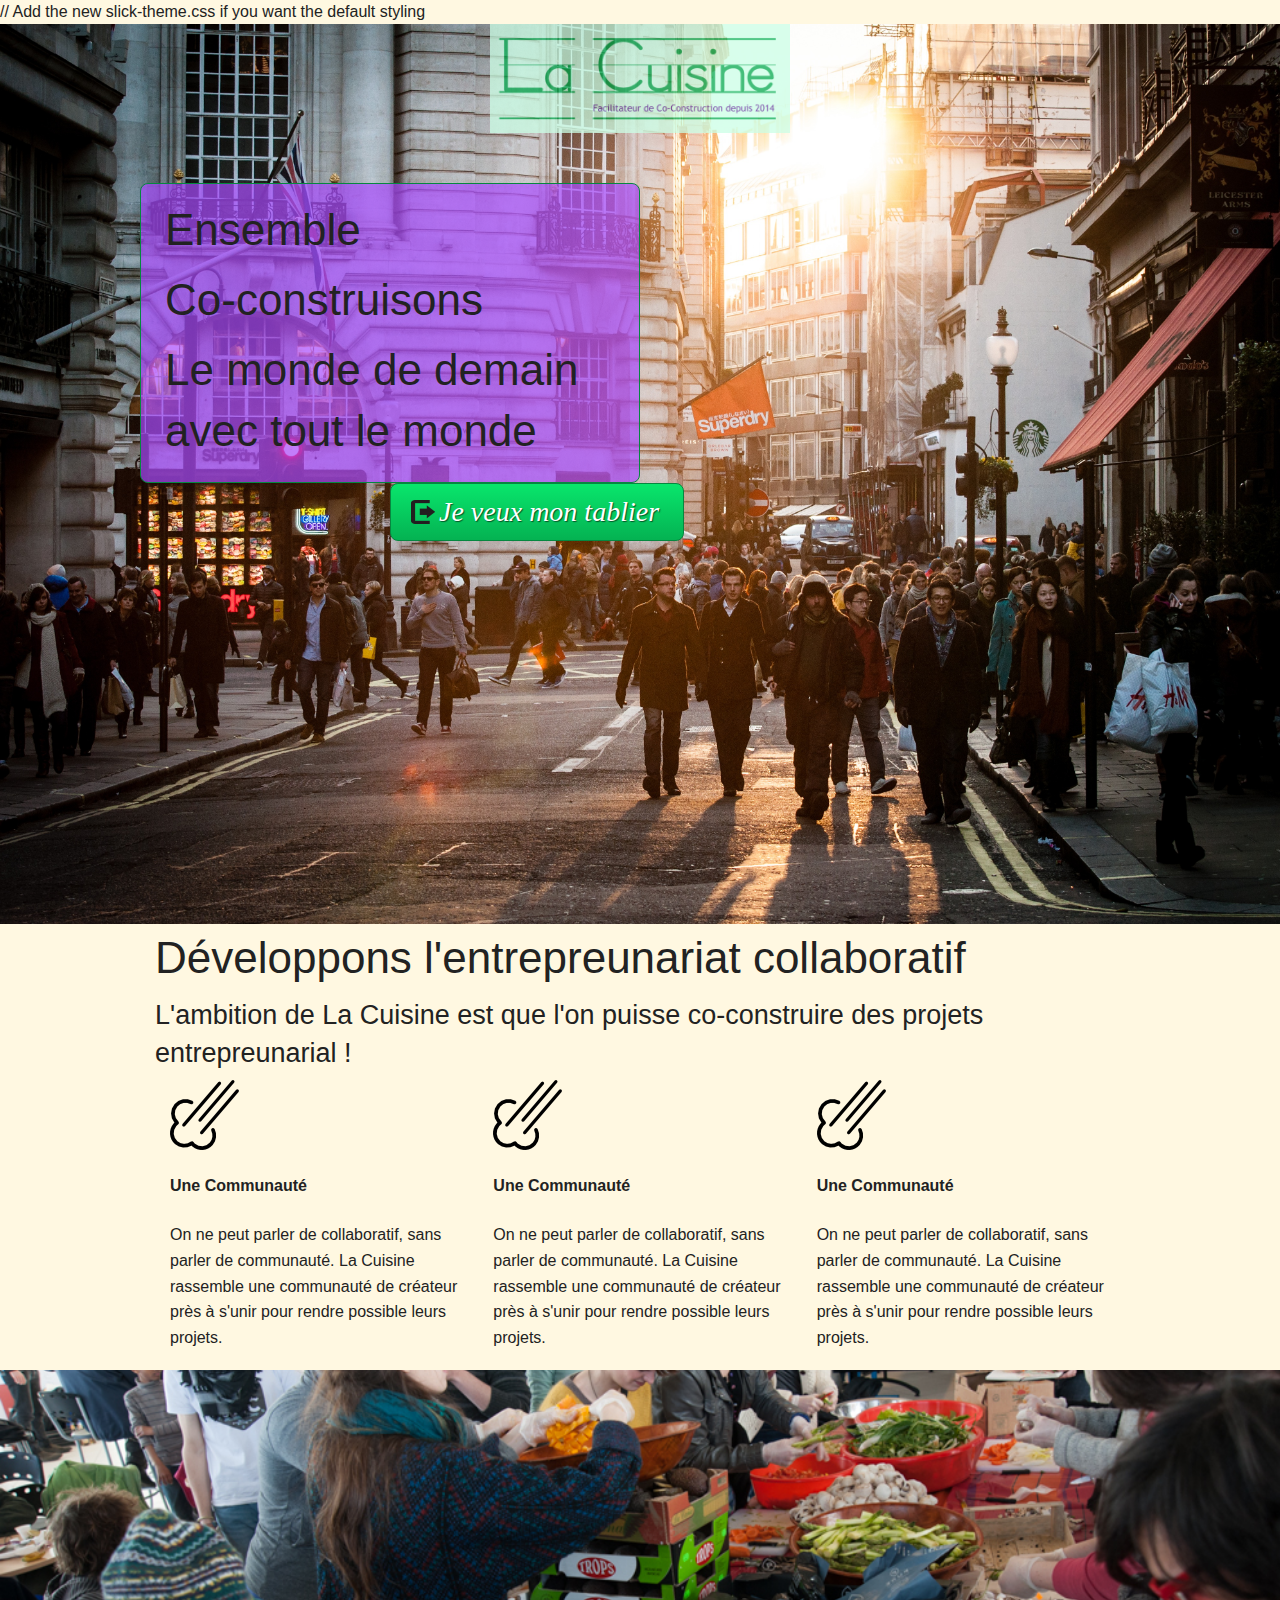
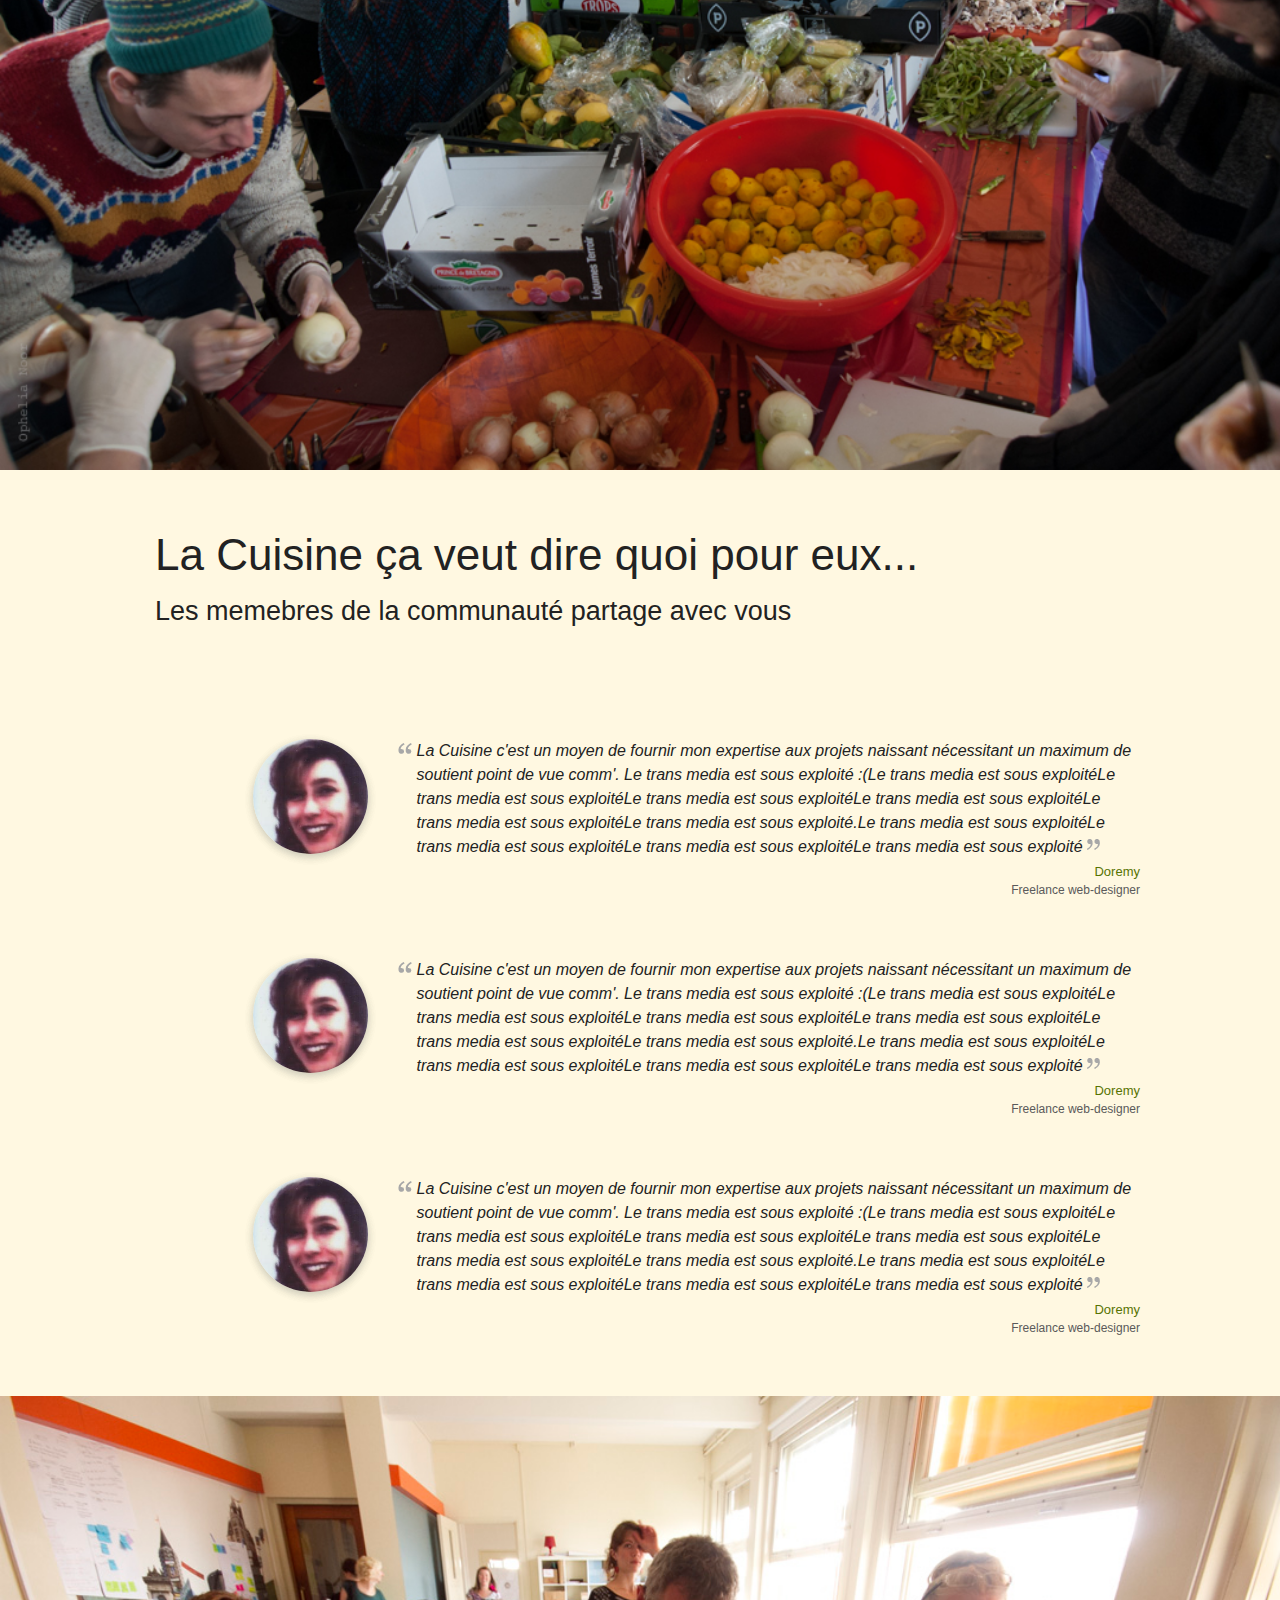
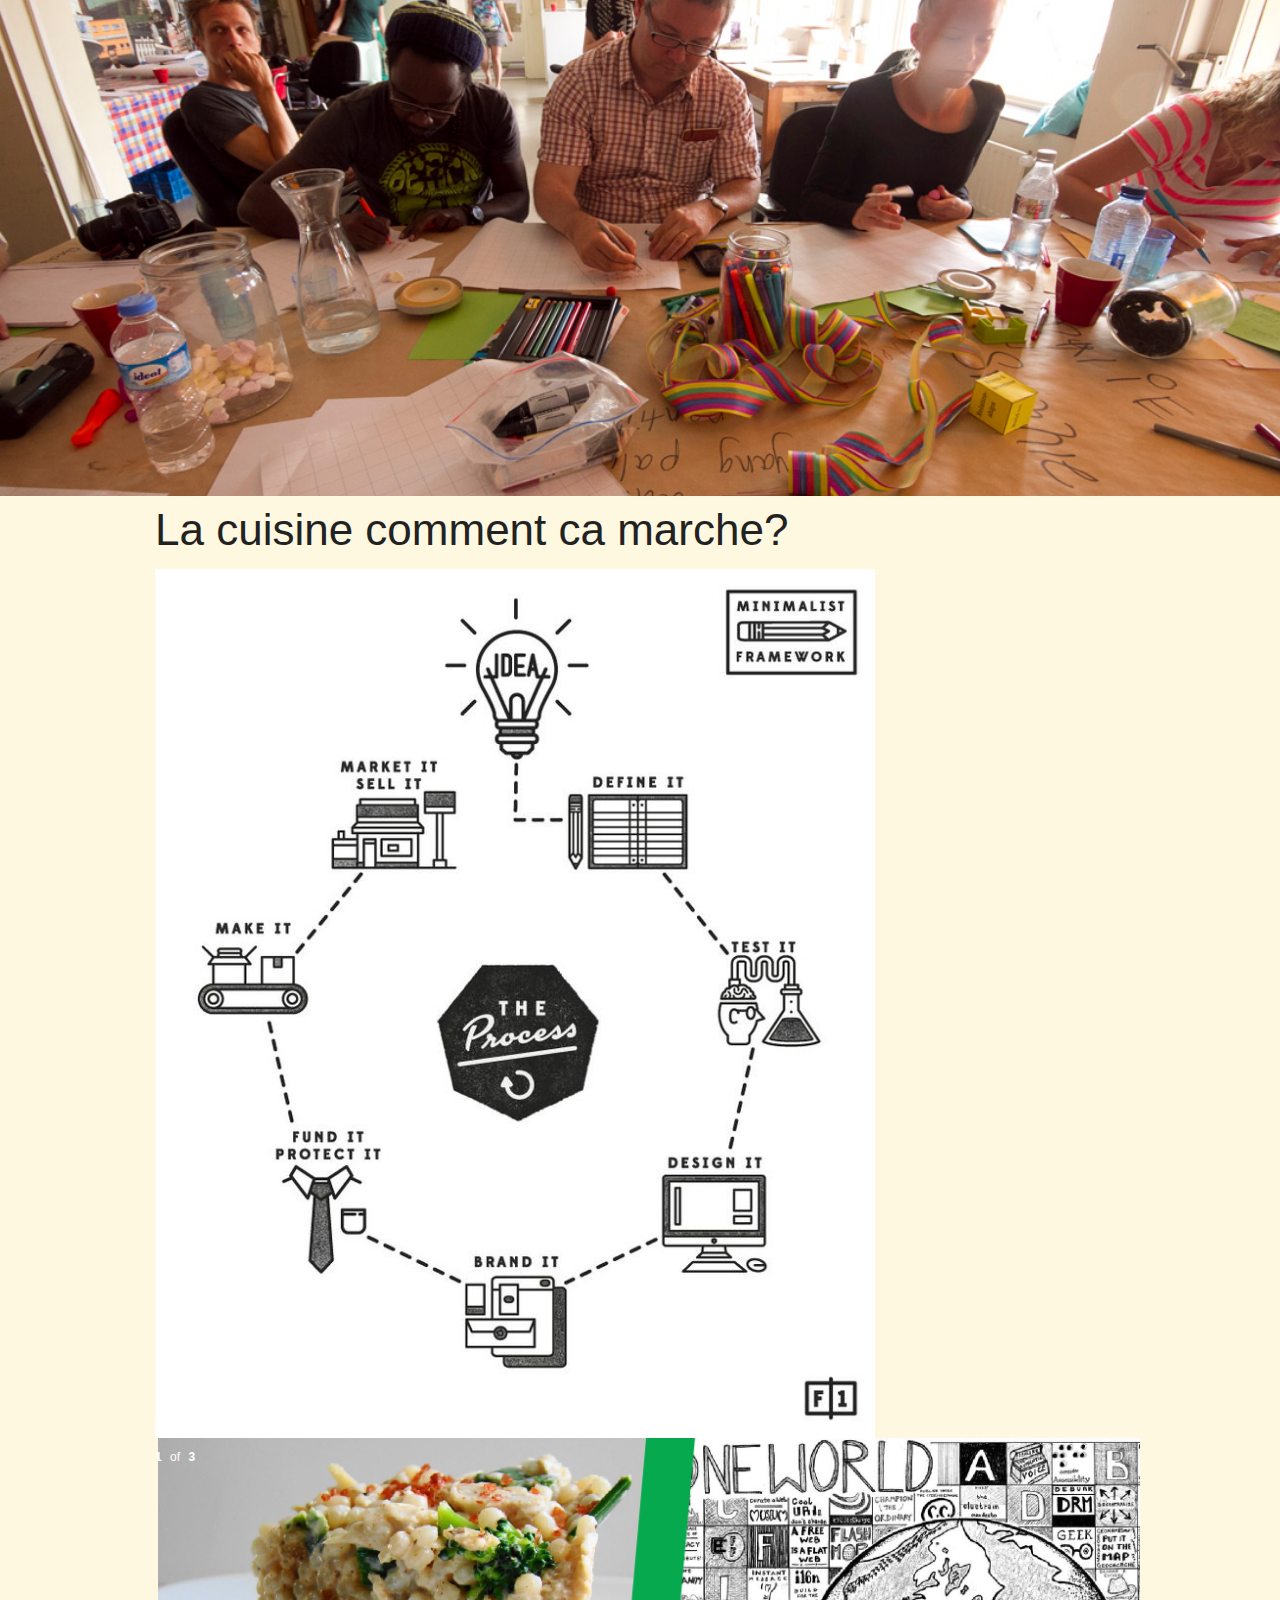
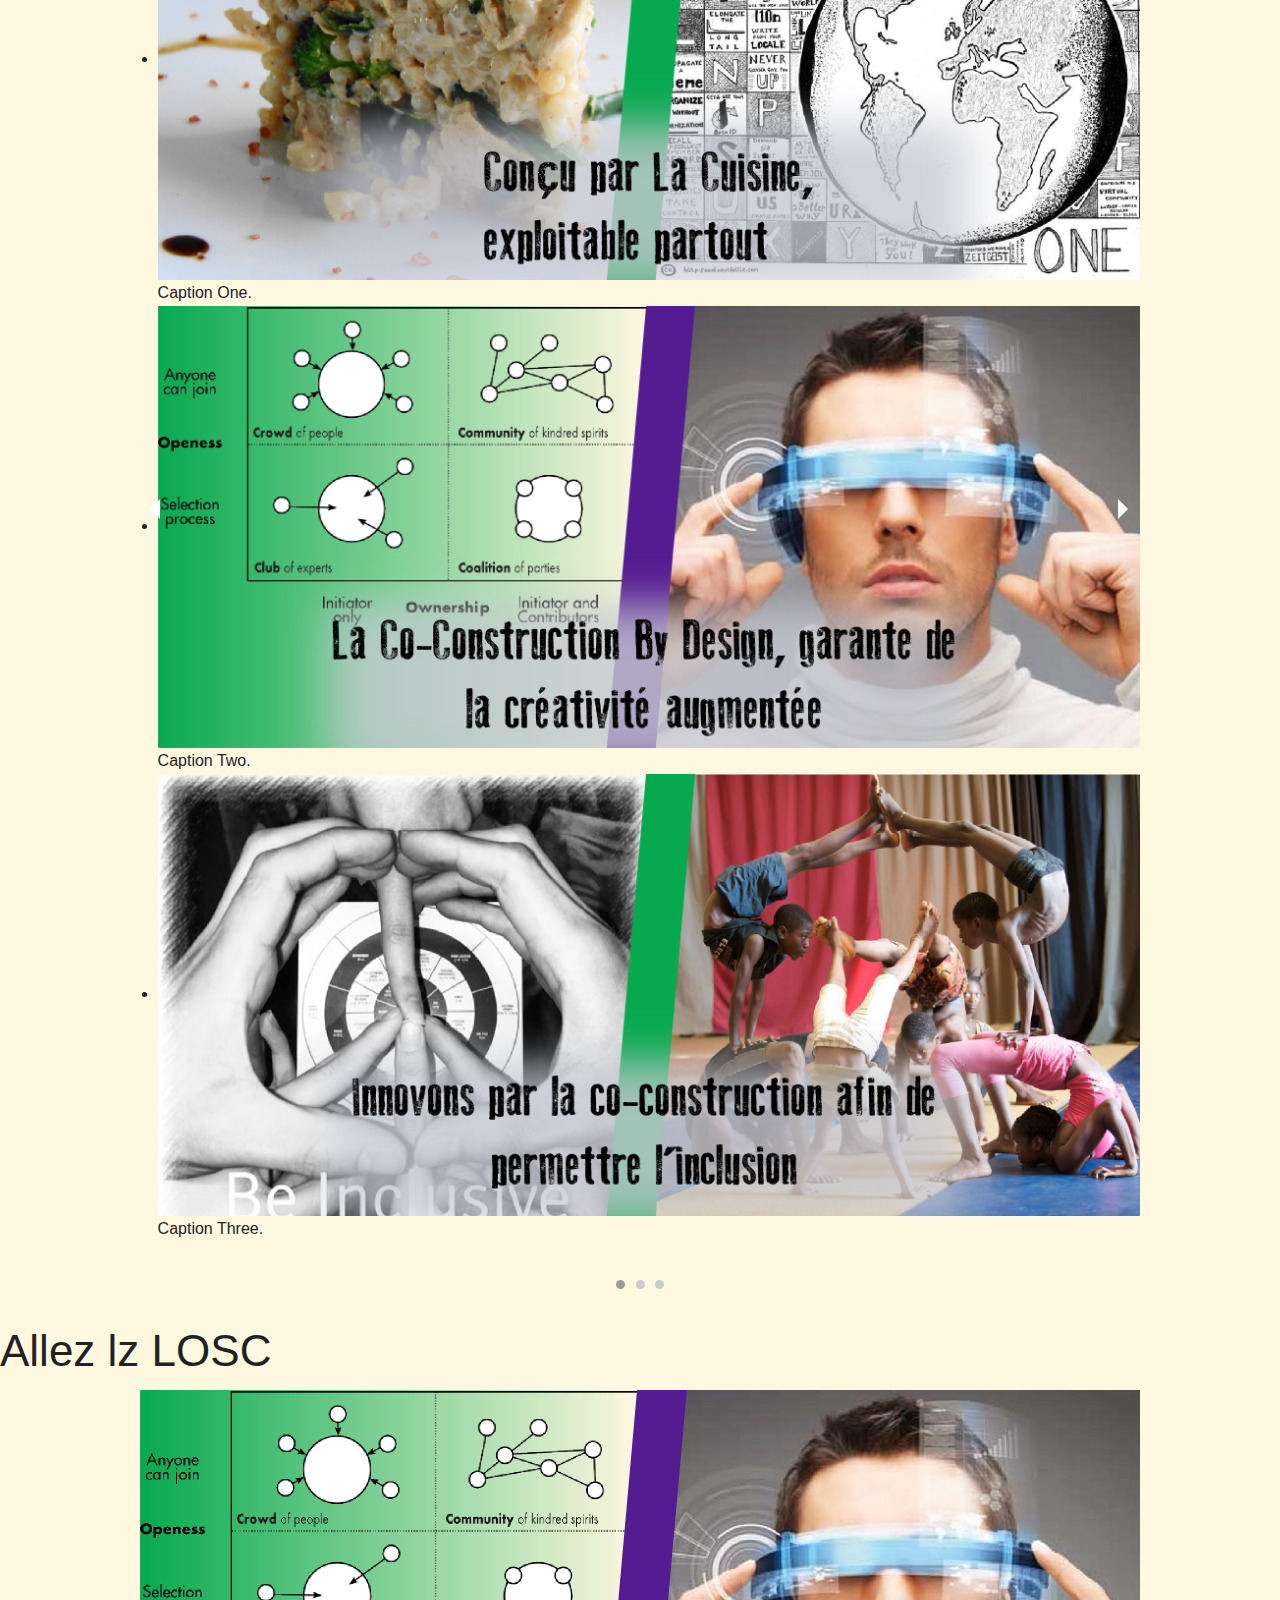
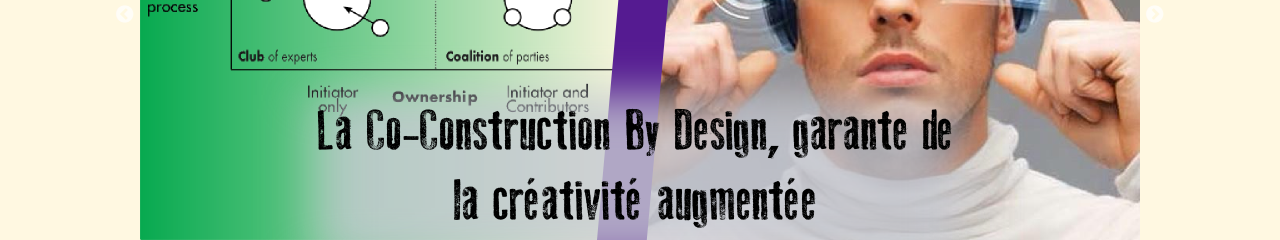
==== landing.html @ b2036feb "first commit" ====
<!Doctype HTML>
<meta charset="utf-8">
<html>
<title>La Cuisine</title>
<head>
</head>

<link rel="stylesheet" href="css/foundation.css">
<link rel="stylesheet" href="css/stylesheet.css">

<link rel="stylesheet" type="text/css" href="slick/slick.css"/>
// Add the new slick-theme.css if you want the default styling
<link rel="stylesheet" type="text/css" href="slick/slick-theme.css"/>
  <script src="js/vendor/modernizr.js"></script>

<body>
	<div class="first-part">
		<div class="row">
			<div class= "small-6 large-4 columns" id="logo-back">
				<div id="logo">
					<img src="images/logo-la-cuisine.png" >
				</div>
			</div>
		</div>
		<div class="row">
			<div class= "small-12 large-6 columns" id="proposition-value-back">
				<h1>Ensemble</h1>
				<h1>Co-construisons</h1>
				<h1>Le monde de demain avec tout le monde</h1>
			</div>
		</div>
		<div class="row">
			<div id="first-button">
				<a class="button" href="#">Je veux mon tablier
				</a>
			</div>
		</div>
	</div>
	<div class="second-part">
		<div class="row">
			<div class= "small-12 large-12 columns" id="ent-colla">
				<h1>Développons l'entrepreunariat collaboratif</h1>
				<h3>L'ambition de La Cuisine est que l'on puisse co-construire des projets entrepreunarial !</h3>
			</div>
			<div class= "small-12 large-12 columns" id="all-features">
				<div class= "small-12 large-4 columns" id="feature">
					<a href="#"> 
						<img class="icons" src="icons/decollage.png">
					</a>
					<br></br>
					<strong>
						Une Communauté
						<br></br>
					</strong>
					<p>
						On  ne peut parler de collaboratif, sans parler de communauté. La Cuisine rassemble une communauté de créateur près à s'unir pour rendre possible leurs projets.
					</p>
				</div>
				<div class= "small-12 large-4 columns" id="feature">
					<a href="#"> 
						<img class="icons" src="icons/decollage.png">
					</a>
					<br></br>
					<strong>
						Une Communauté
						<br></br>
					</strong>
					<p>
						On  ne peut parler de collaboratif, sans parler de communauté. La Cuisine rassemble une communauté de créateur près à s'unir pour rendre possible leurs projets.
					</p>
				</div>
				<div class= "small-12 large-4 columns" id="feature">
					<a href="#"> 
						<img class="icons" src="icons/decollage.png">
					</a>
					<br></br>
					<strong>
						Une Communauté
						<br></br>
					</strong>
					<p>
						On  ne peut parler de collaboratif, sans parler de communauté. La Cuisine rassemble une communauté de créateur près à s'unir pour rendre possible leurs projets.
					</p>
				</div>
			</div>
		</div>
	</div>
	<div class="third-part">

	</div>
	<div class="fourth-part">
		<div class ="row">
			<div class= "small-12 large-12 columns temoignage-title">
				<h1>La Cuisine ça veut dire quoi pour eux...</h1>
				<h3>Les memebres de la communauté partage avec vous</h3>
			</div>
			<div class= "temoignage">
					<div id="block">
						<div class="row">
						
							<div class="small-3 large-3 columns">
								<div class="photo">
									<img src="images/dom.jpg" alt="" class="photo" />
								</div>
							</div>
							<div class="small-9 large-9 columns">

									<p class="content"><span class="laquo">&nbsp;</span>La Cuisine c'est un moyen de fournir mon expertise aux projets naissant nécessitant un maximum de soutient point de vue comm'. Le trans media est sous exploité :(Le trans media est sous exploitéLe trans media est sous exploitéLe trans media est sous exploitéLe trans media est sous exploitéLe trans media est sous exploitéLe trans media est sous exploité.Le trans media est sous exploitéLe trans media est sous exploitéLe trans media est sous exploitéLe trans media est sous exploité  	<span class="raquo">&nbsp;</span></p>
								<div class="sign">
									<a href="#">Doremy</a>
									<p>Freelance web-designer</p>
								</div>
							</div>
						</div>	
					</div>
				</div>
			<div class= "temoignage">
					<div id="block">
						<div class="row">
						
							<div class="small-3 large-3 columns">
								<div class="photo">
									<img src="images/dom.jpg" alt="" class="photo" />
								</div>
							</div>
							<div class="small-9 large-9 columns">

									<p class="content"><span class="laquo">&nbsp;</span>La Cuisine c'est un moyen de fournir mon expertise aux projets naissant nécessitant un maximum de soutient point de vue comm'. Le trans media est sous exploité :(Le trans media est sous exploitéLe trans media est sous exploitéLe trans media est sous exploitéLe trans media est sous exploitéLe trans media est sous exploitéLe trans media est sous exploité.Le trans media est sous exploitéLe trans media est sous exploitéLe trans media est sous exploitéLe trans media est sous exploité  	<span class="raquo">&nbsp;</span></p>
								<div class="sign">
									<a href="#">Doremy</a>
									<p>Freelance web-designer</p>
								</div>
							</div>
						</div>	
					</div>
				</div>

			<div class= "temoignage">
					<div id="block">
						<div class="row">
						
							<div class="small-3 large-3 columns">
								<div class="photo">
									<img src="images/dom.jpg" alt="" class="photo" />
								</div>
							</div>
							<div class="small-9 large-9 columns">

									<p class="content"><span class="laquo">&nbsp;</span>La Cuisine c'est un moyen de fournir mon expertise aux projets naissant nécessitant un maximum de soutient point de vue comm'. Le trans media est sous exploité :(Le trans media est sous exploitéLe trans media est sous exploitéLe trans media est sous exploitéLe trans media est sous exploitéLe trans media est sous exploitéLe trans media est sous exploité.Le trans media est sous exploitéLe trans media est sous exploitéLe trans media est sous exploitéLe trans media est sous exploité  	<span class="raquo">&nbsp;</span></p>
								<div class="sign">
									<a href="#">Doremy</a>
									<p>Freelance web-designer</p>
								</div>
							</div>
						</div>	
					</div>
				</div>
			</div>
		</div>
	</div>
	<div class="fifth-part">

	</div>
	<div class="sixth-part">
		<div class="row">
			<div class= "small-12 large-9 columns">
				<h1>La cuisine comment ca marche?</h1>
				<img src="images/flowchart.jpg">
			</div>
		</div>
	</div>
	<div class="seventh-part">
		<div class="row">
			<div class="orbit-container">
				<ul data-orbit>
					<li class="active">
			    		<img src="images/concu.png" alt="slide 1">
						<div class="orbit-caption">
						Caption One.
						</div>
			  		</li>
					<li class="active">
			    		<img src="images/augmented.png" alt="slide 2">
						<div class="orbit-caption">
						Caption Two.
						</div>
			  		</li>
			  		<li class="active">
			    		<img src="images/inclusion.png" alt="slide 3">
						<div class="orbit-caption">
						Caption Three.
						</div>
			  		</li>
				</ul>
				<a class="orbit-prev" href="#"><span></span></a>
				<a class="orbit-next" href="#"><span></span></a>
				<div class="orbit-timer paused">
					<span></span>
					<div style="width: 19.43%;" class="orbit-progress">
					</div>
				</div>
				<div class="orbit-slide-number">
					<span>1</span> of <span>3</span>
				</div>
				<div class="orbit-bullets-container">
					<ol class="orbit-bullets">
						<li class="active" data-orbit-slide="0"></li>
						<li data-orbit-slide="1"></li>
						<li data-orbit-slide="2"></li>
					</ol>
				</div>
			</div>
		</div>	
	</div>
	<div><h1>Allez lz LOSC</h1></div>


	<script type="text/javascript" src="jquery-1.11.0.min.js"></script>	
	<script type="text/javascript" src="jquery-migrate-1.2.1.min.js"></script>
	
	<script type="text/javascript" src="slick/slick.min.js"></script>

	<script type="text/javascript">
	$(document).ready(function(){
	  $('.your-class').slick();
	});
	</script>



	<div class="your-class 	row">
		<div><img src="images/augmented.png" alt="slide 1"></div>
		<div><img src="images/travail.png" alt="slide 2"></div>
		<div><img src="images/inclusion.png" alt="slide 3"></div>
	</div>


</body>
---- css/stylesheet.css ----
.grid {
    max-width: 1400px;
    padding-left: 4em;
    padding-right: 4em;
    margin-left: auto;
    margin-right: auto;
}
.avatar {
    width: 60px;
    height: 60px;
    border-radius: 60px;
    box-shadow: 0px 3px 8px rgba(62, 71, 76, 0.15);
}
#logo-back{
    margin-left: 35%;
    margin-bottom: 5%;
    padding: 4px 4px;
    background: #CCFFE6;
    opacity: 0.75;
    height:3%;
    width:30%;
}
#logo img{
    
    max-width: 100%;
    max-height: 100%;
}
#proposition-value-back {
    padding: 12px 24px;
    border: 1px solid #068740;
    border-radius: 8px;
    background-color: rgba(170, 75, 255, 0.7);
}

#first-button{
     position:relative;
     top:50%;
     left:25%;
}
.first-part {
   background-image: url(../images/landing2.jpg);    
   background-position: center bottom; /*Positioning*/
   background-repeat: no-repeat; /*Prevent showing multiple background images*/
   background-size: cover;
   opacity:1;
   top: 0;
   height: 100%
    }

.third-part {
   background-image: url(../images/disco_soupe1.jpg);    
   background-position: center bottom; /*Positioning*/
   background-repeat: no-repeat; /*Prevent showing multiple background images*/
   background-size: cover;
   opacity:1;
   top: 0;
   height: 700px
    }
.fifth-part {
   background-image: url(../images/tambouille.jpg);    
   background-position: center top; /*Positioning*/
   background-repeat: no-repeat; /*Prevent showing multiple background images*/
   background-size: cover;
   opacity:1;
   top: 0;
   height: 700px
    }

.button {
    display: inline-block;
    text-align: center;
    vertical-align: middle;
    padding: 12px 24px;
    border: 1px solid #068740;
    border-radius: 8px;
    background: #09e66c;
    background: -webkit-gradient(linear, left top, left bottom, from(#09e66c), to(#04b252));
    background: -moz-linear-gradient(top, #09e66c, #04b252);
    background: linear-gradient(to bottom, #09e66c, #04b252);
    text-shadow: #045528 1px 1px 1px;
    font: italic normal normal 28px trebuchet ms;
    color: #ffffff;
    text-decoration: none;
}
.button:hover,
.button:focus {
    border: 1px solid #07a950;
    background: #0bff82;
    background: -webkit-gradient(linear, left top, left bottom, from(#0bff82), to(#05d662));
    background: -moz-linear-gradient(top, #0bff82, #05d662);
    background: linear-gradient(to bottom, #0bff82, #05d662);
    color: #ffffff;
    text-decoration: none;
}
.button:active {
    background: #058a41;
    background: -webkit-gradient(linear, left top, left bottom, from(#058a41), to(#04b252));
    background: -moz-linear-gradient(top, #058a41, #04b252);
    background: linear-gradient(to bottom, #058a41, #04b252);
}
.button:before{
    content:  "\0000a0";
    display: inline-block;
    height: 24px;
    width: 24px;
    line-height: 24px;
    margin: 0 4px -6px -4px;
    position: relative;
    top: 0px;
    left: 0px;
    background: url("[data-uri]") no-repeat left center transparent;
    background-size: 100% 100%;
}
body{
font: "Lucida Grande", "Trebuchet MS", Verdana 0.9em;
background : #fff8e1;
width: 100%;
margin: 0;
padding: 0;
} 
.temoignage{
    margin-top: 20px;
    margin-bottom: 40px;
}
.temoignage-title{
    margin-top: 50px;
    margin-bottom: 100px;
}

#block h3{background:url(../images/h3.png) no-repeat center;color:#dd3c04;font-size:13px;font-weight:normal;text-align:center;text-transform:uppercase;margin-bottom:17px;}
#block .photo{padding-right:0px;position:relative;float:right;border-radius: 60px;    box-shadow: 0px 3px 8px rgba(62, 71, 76, 0.15);}
#block .photo img{max-width:115px;max-height:115px;overflow:hidden;position:relative;}
#block .photo img.photo-bg{z-index:1;}
#block .photo img.photo{left:0;}
#block p.content{font-style:italic;line-height:24px;padding-left:19px;margin-bottom:0px;position:relative;overflow:hidden;}
#block p.content span {text-indent;}
#block p.content span.laquo{background:url(../images/laquo.png) no-repeat;width:14px;height:11px;position:absolute;left:0;top:4px;display:block;}
#block p.content span.raquo{background:url(../images/raquo.png) no-repeat right 4px;width:13px;height:15px;padding-left:4px;display:inline-block;}
#block .sign{text-align:right;float:right;}
#block .sign a{color:#577302;font-family:Arial,sans-serif;font-size:13px;text-decoration:none;}
#block .sign a:hover{text-decoration:underline;}
#block .sign p{color:#5a5a5a;font-size:12px;line-height:15px;margin-top:0px;}
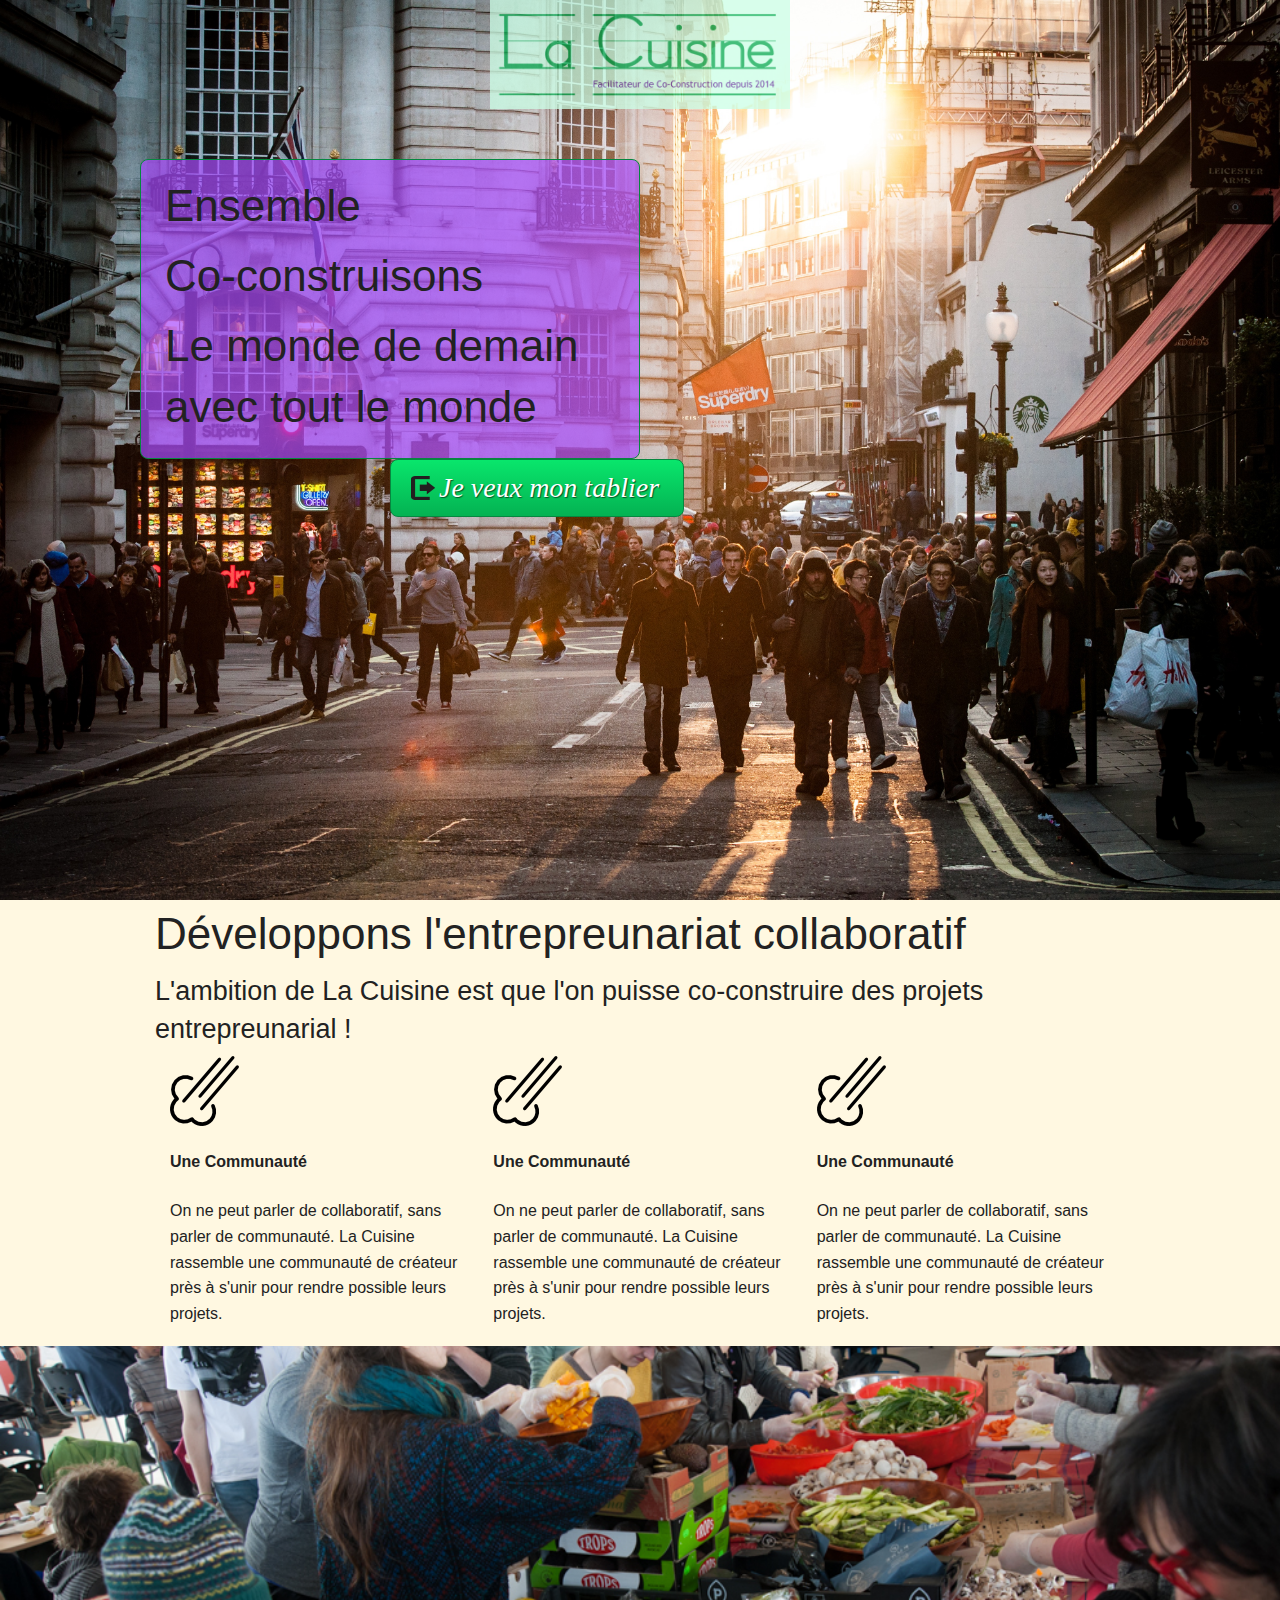
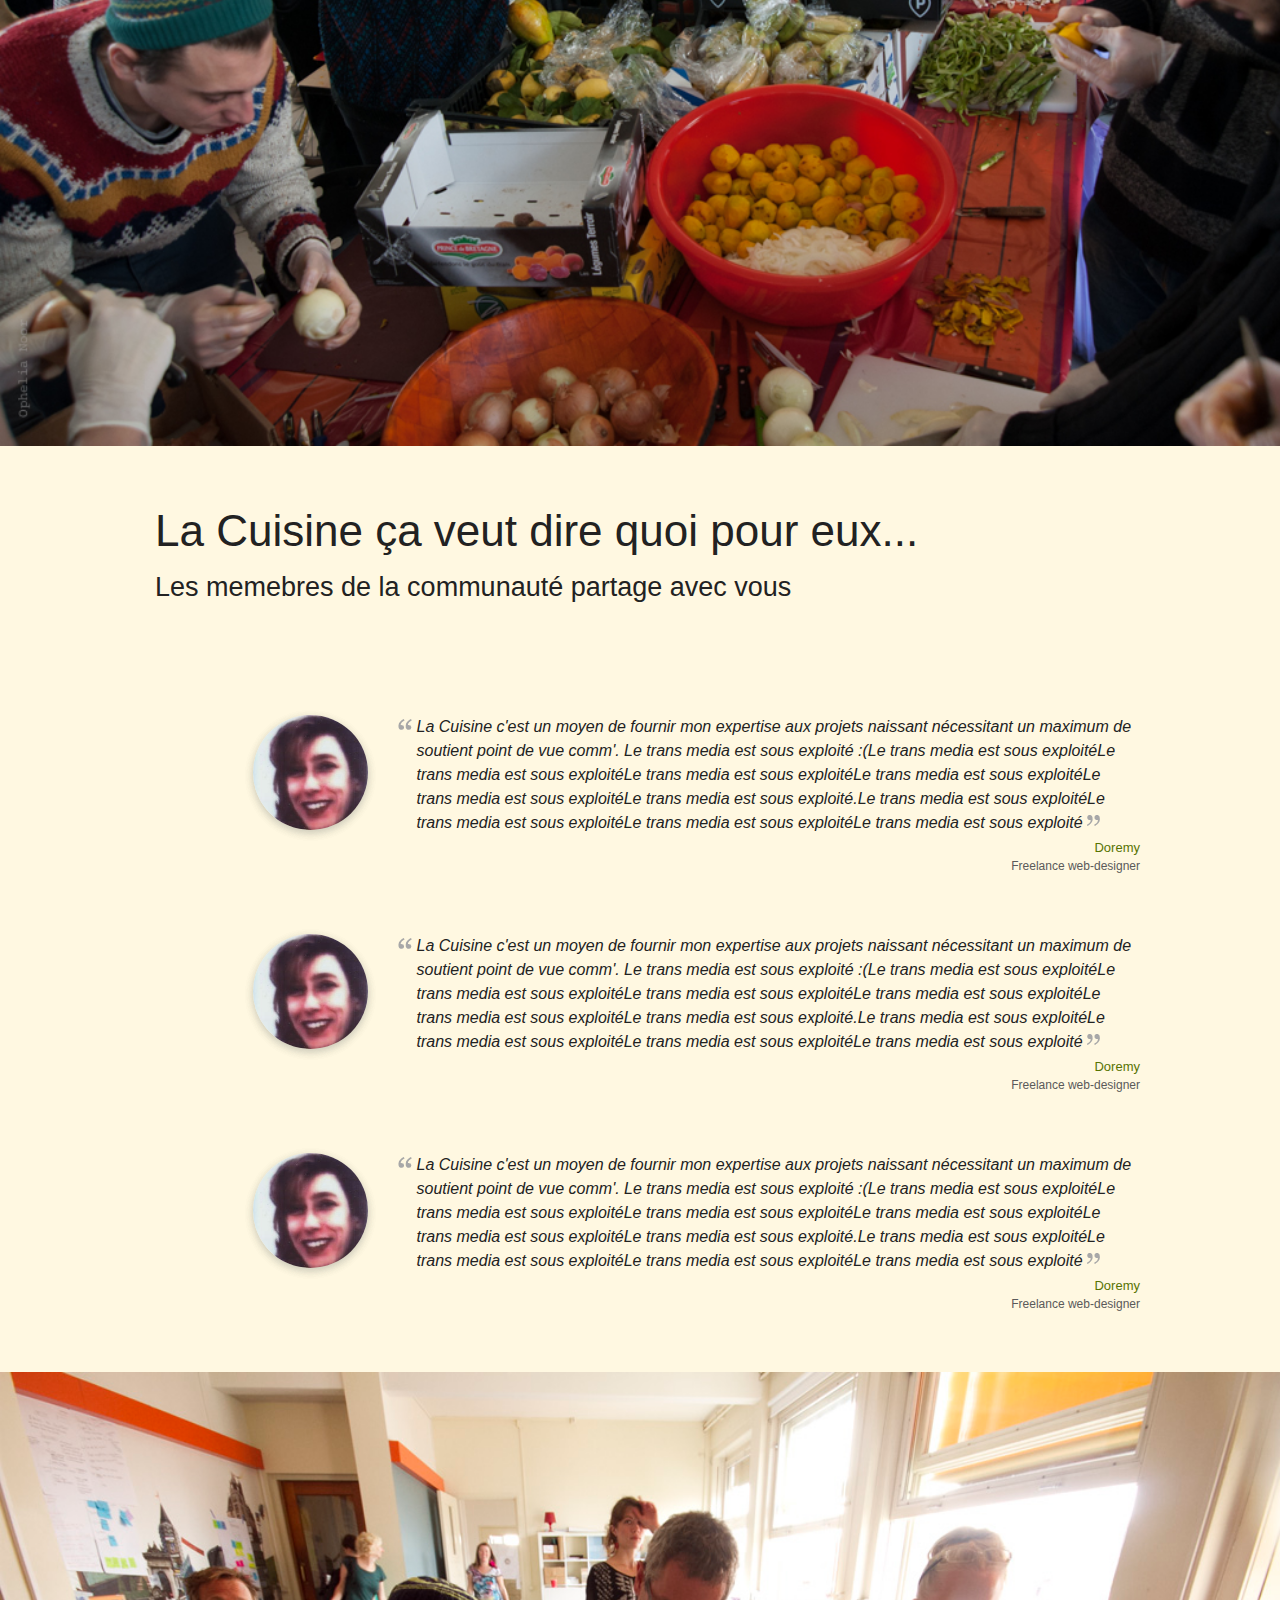
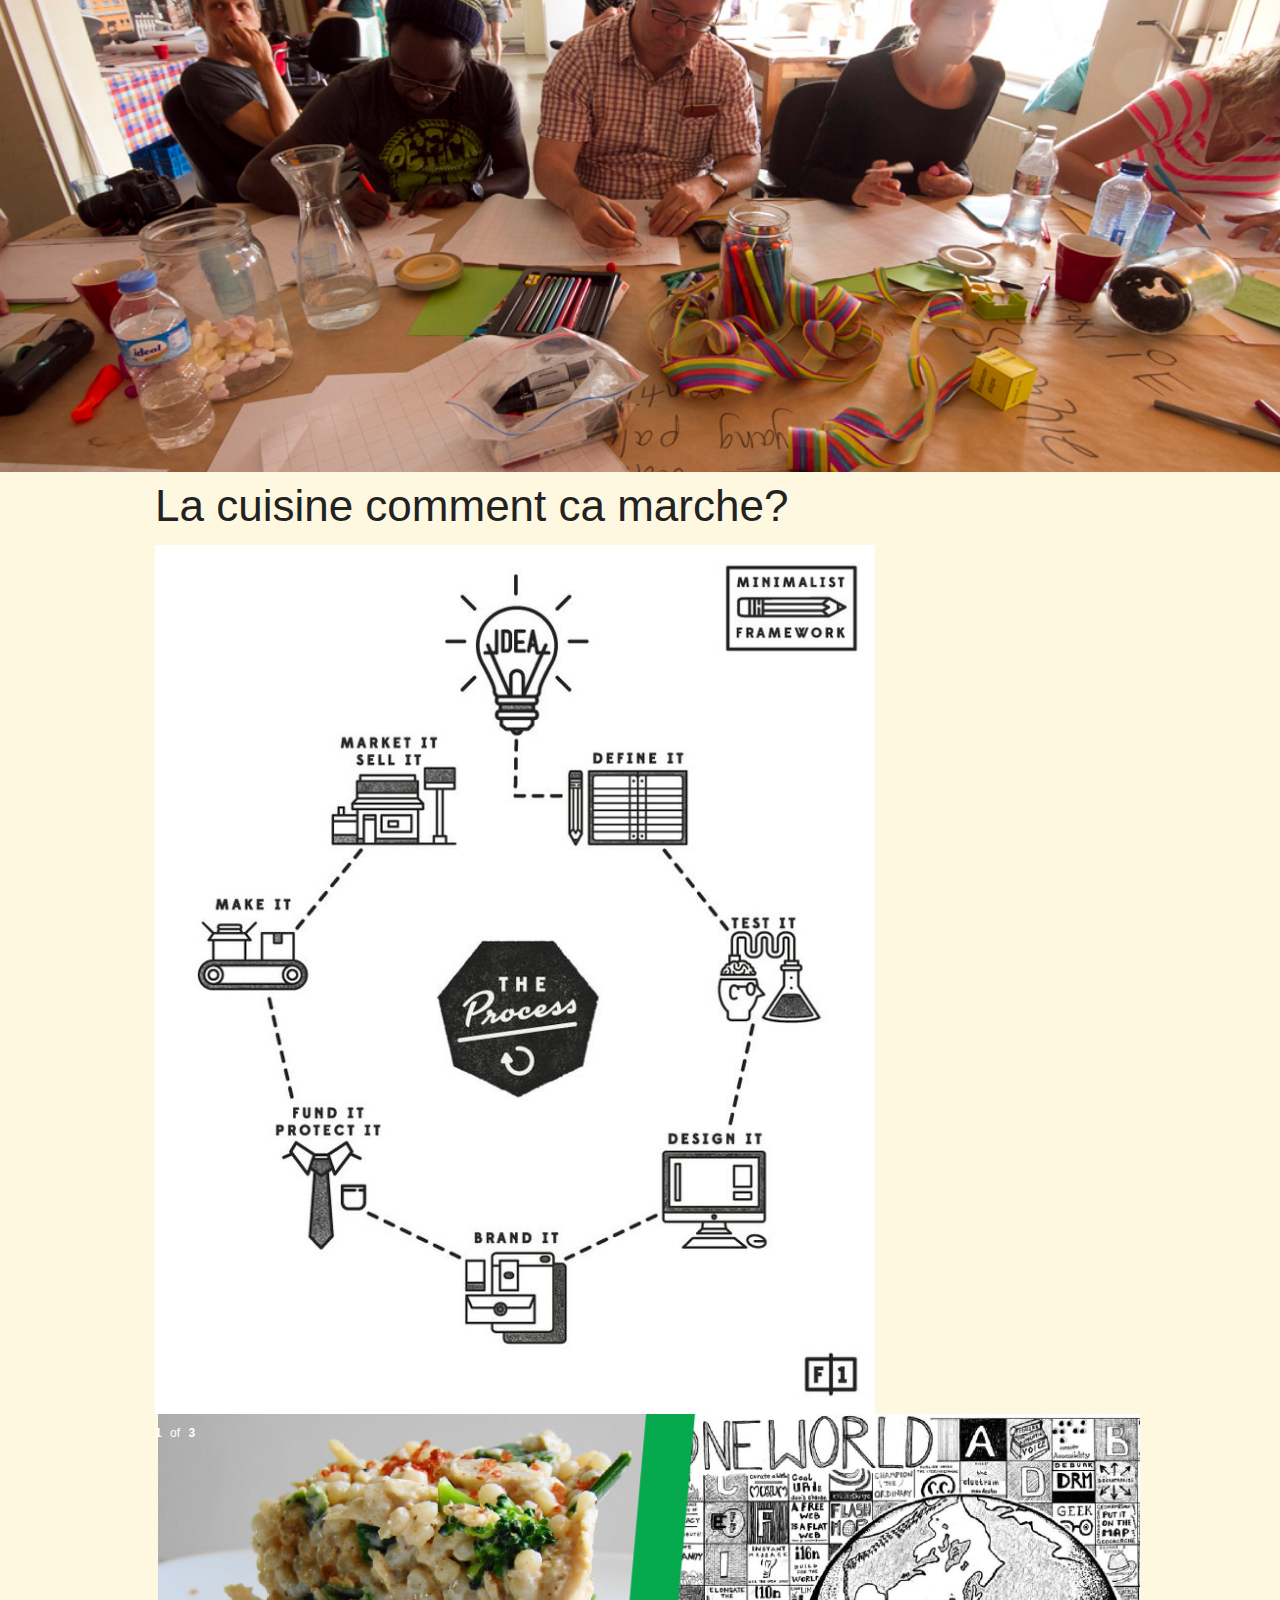
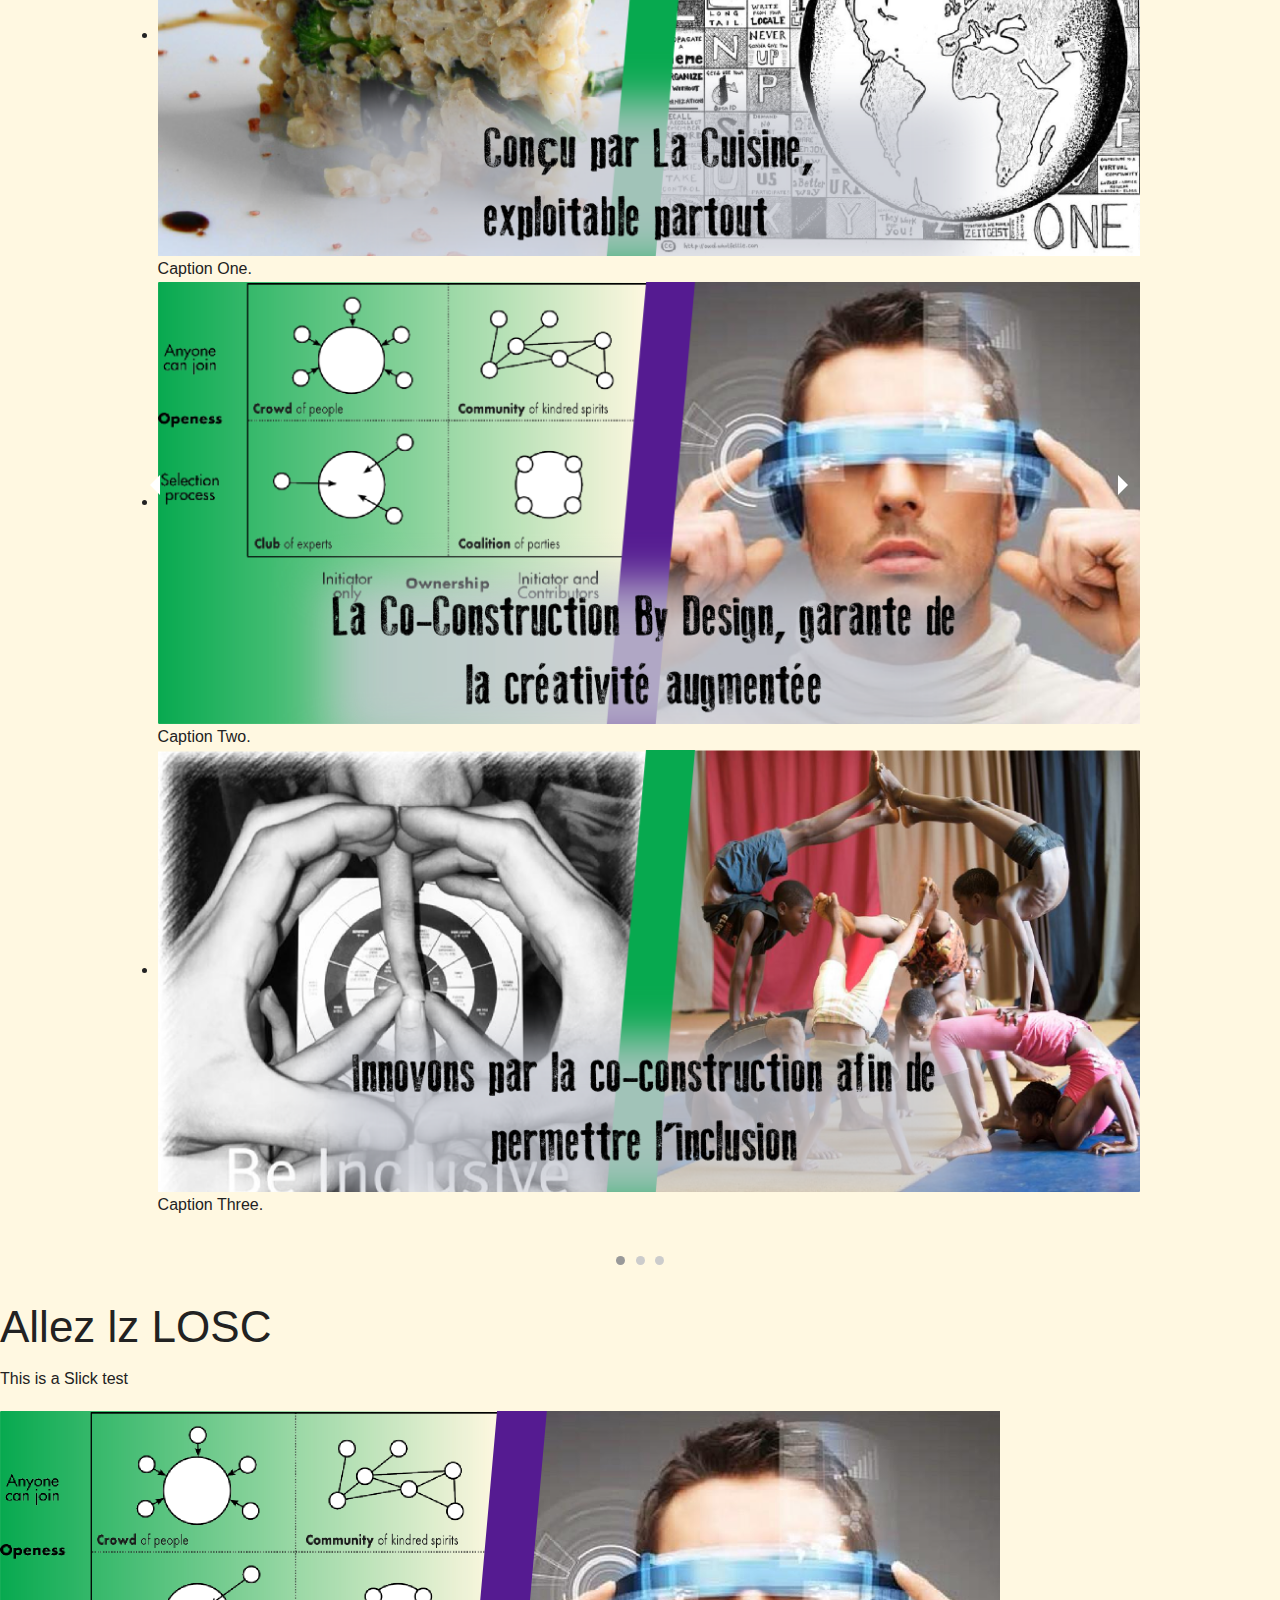
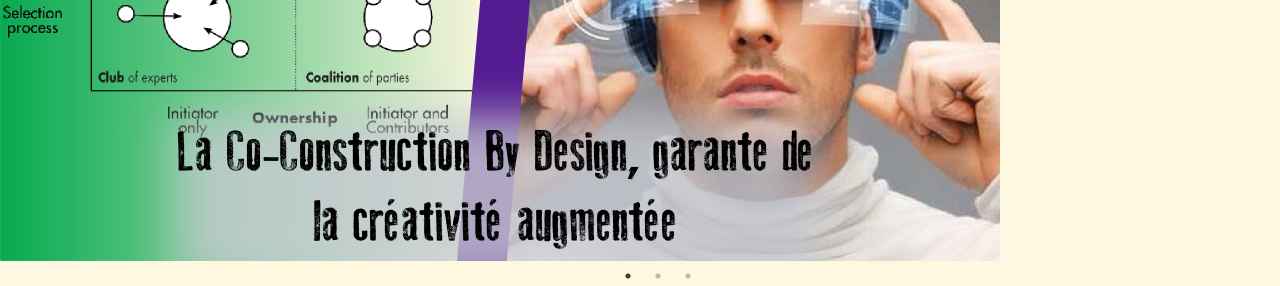
==== commit 91da7e27: "slick carousel working fine" ====
--- a/landing.html
+++ b/landing.html
@@ -3,15 +3,11 @@
 <html>
 <title>La Cuisine</title>
 <head>
+	<link rel="stylesheet" href="css/foundation.css">
+	<link rel="stylesheet" href="css/stylesheet.css">
+	<link rel="stylesheet" type="text/css" href="slick/slick.css">
+	<link rel="stylesheet" type="text/css" href="slick/slick-theme.css">  
 </head>
-
-<link rel="stylesheet" href="css/foundation.css">
-<link rel="stylesheet" href="css/stylesheet.css">
-
-<link rel="stylesheet" type="text/css" href="slick/slick.css"/>
-// Add the new slick-theme.css if you want the default styling
-<link rel="stylesheet" type="text/css" href="slick/slick-theme.css"/>
-  <script src="js/vendor/modernizr.js"></script>
 
 <body>
 	<div class="first-part">
@@ -214,25 +210,17 @@
 	</div>
 	<div><h1>Allez lz LOSC</h1></div>
 
-
-	<script type="text/javascript" src="jquery-1.11.0.min.js"></script>	
+	<p>This is a Slick test</p>
+
+	<div class="mon_carousel">
+		<div><img src="images/augmented.png" alt="slide1"></div>
+		<div><img src="images/travail.png" alt="slide2"></div>
+		<div><img src="images/inclusion.png" alt="slide3"></div>
+	</div>
+	
+	<script type="text/javascript" src="jquery-1.11.0.min.js"></script>
 	<script type="text/javascript" src="jquery-migrate-1.2.1.min.js"></script>
-	
-	<script type="text/javascript" src="slick/slick.min.js"></script>
-
-	<script type="text/javascript">
-	$(document).ready(function(){
-	  $('.your-class').slick();
-	});
-	</script>
-
-
-
-	<div class="your-class 	row">
-		<div><img src="images/augmented.png" alt="slide 1"></div>
-		<div><img src="images/travail.png" alt="slide 2"></div>
-		<div><img src="images/inclusion.png" alt="slide 3"></div>
-	</div>
-
+	<script type="text/javascript" src="slick.js"></script>
+	<script type="text/javascript" src="carousel.js"></script>
 
 </body>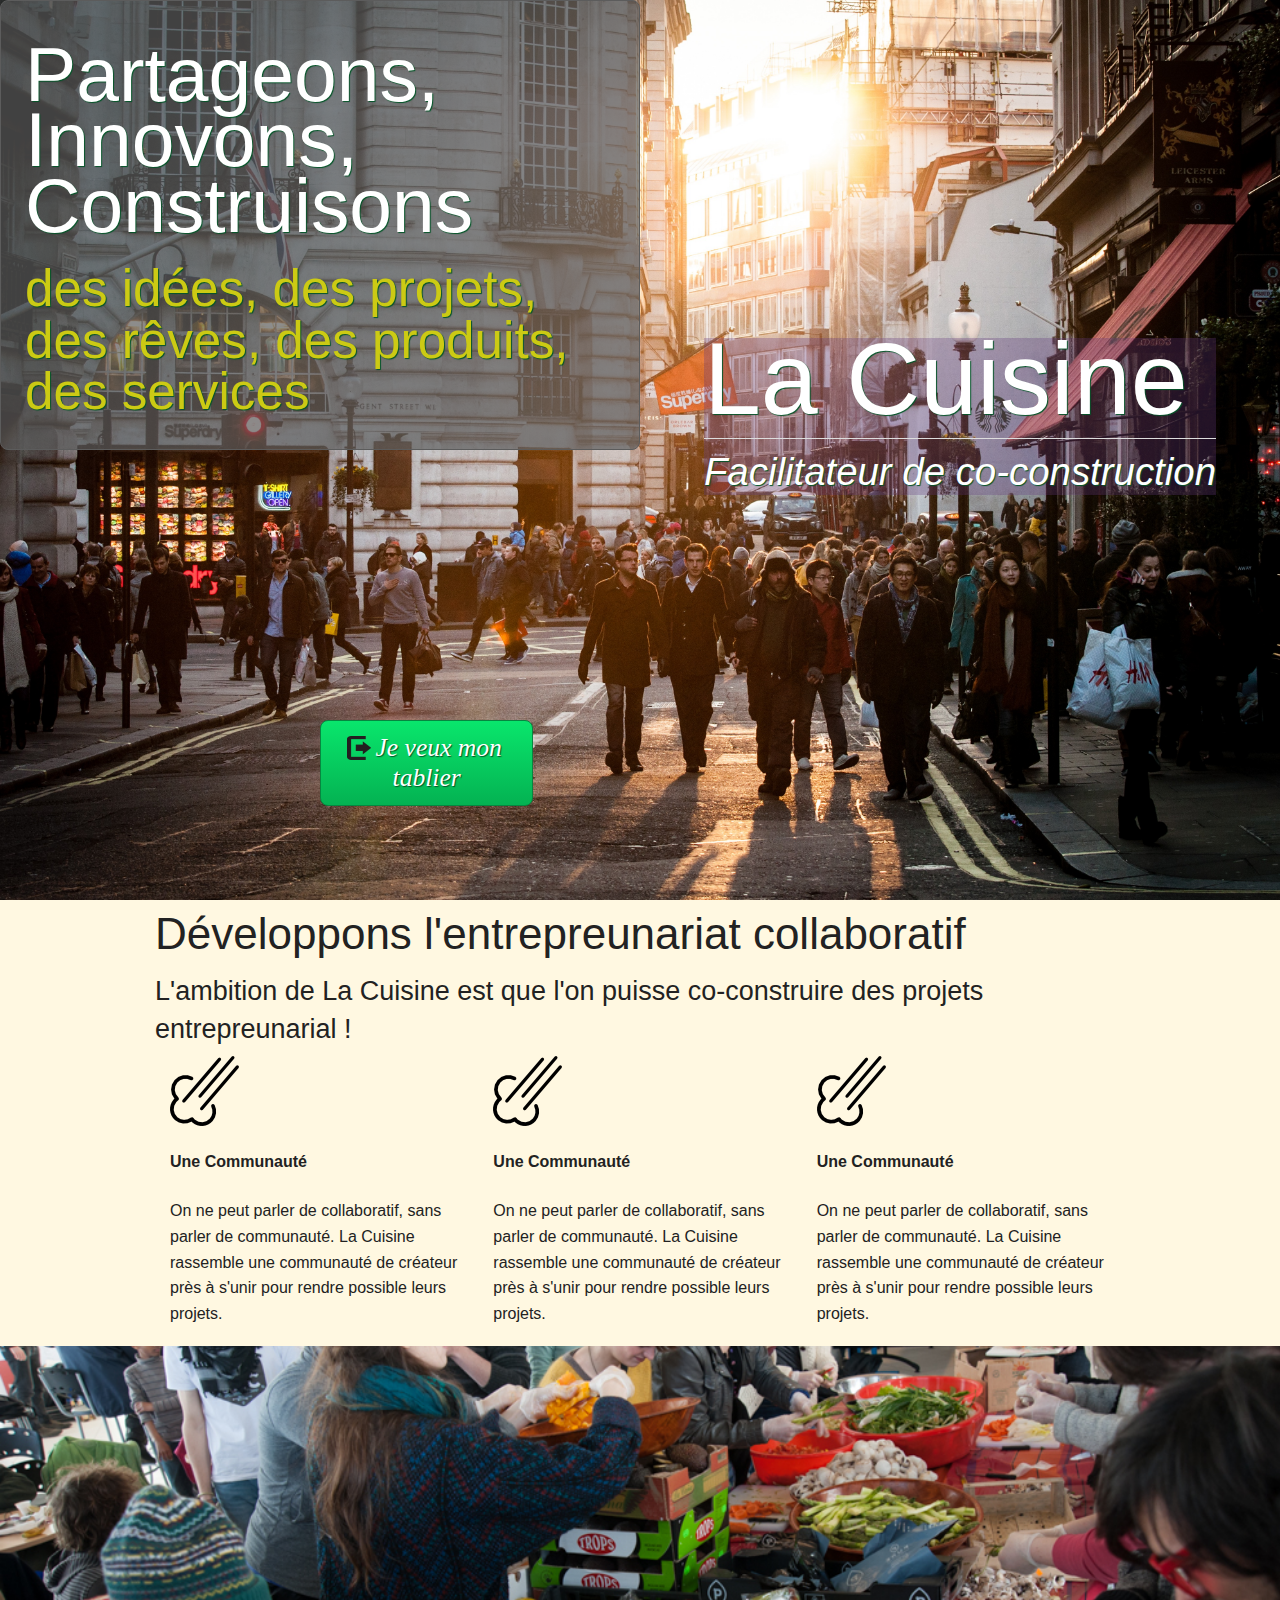
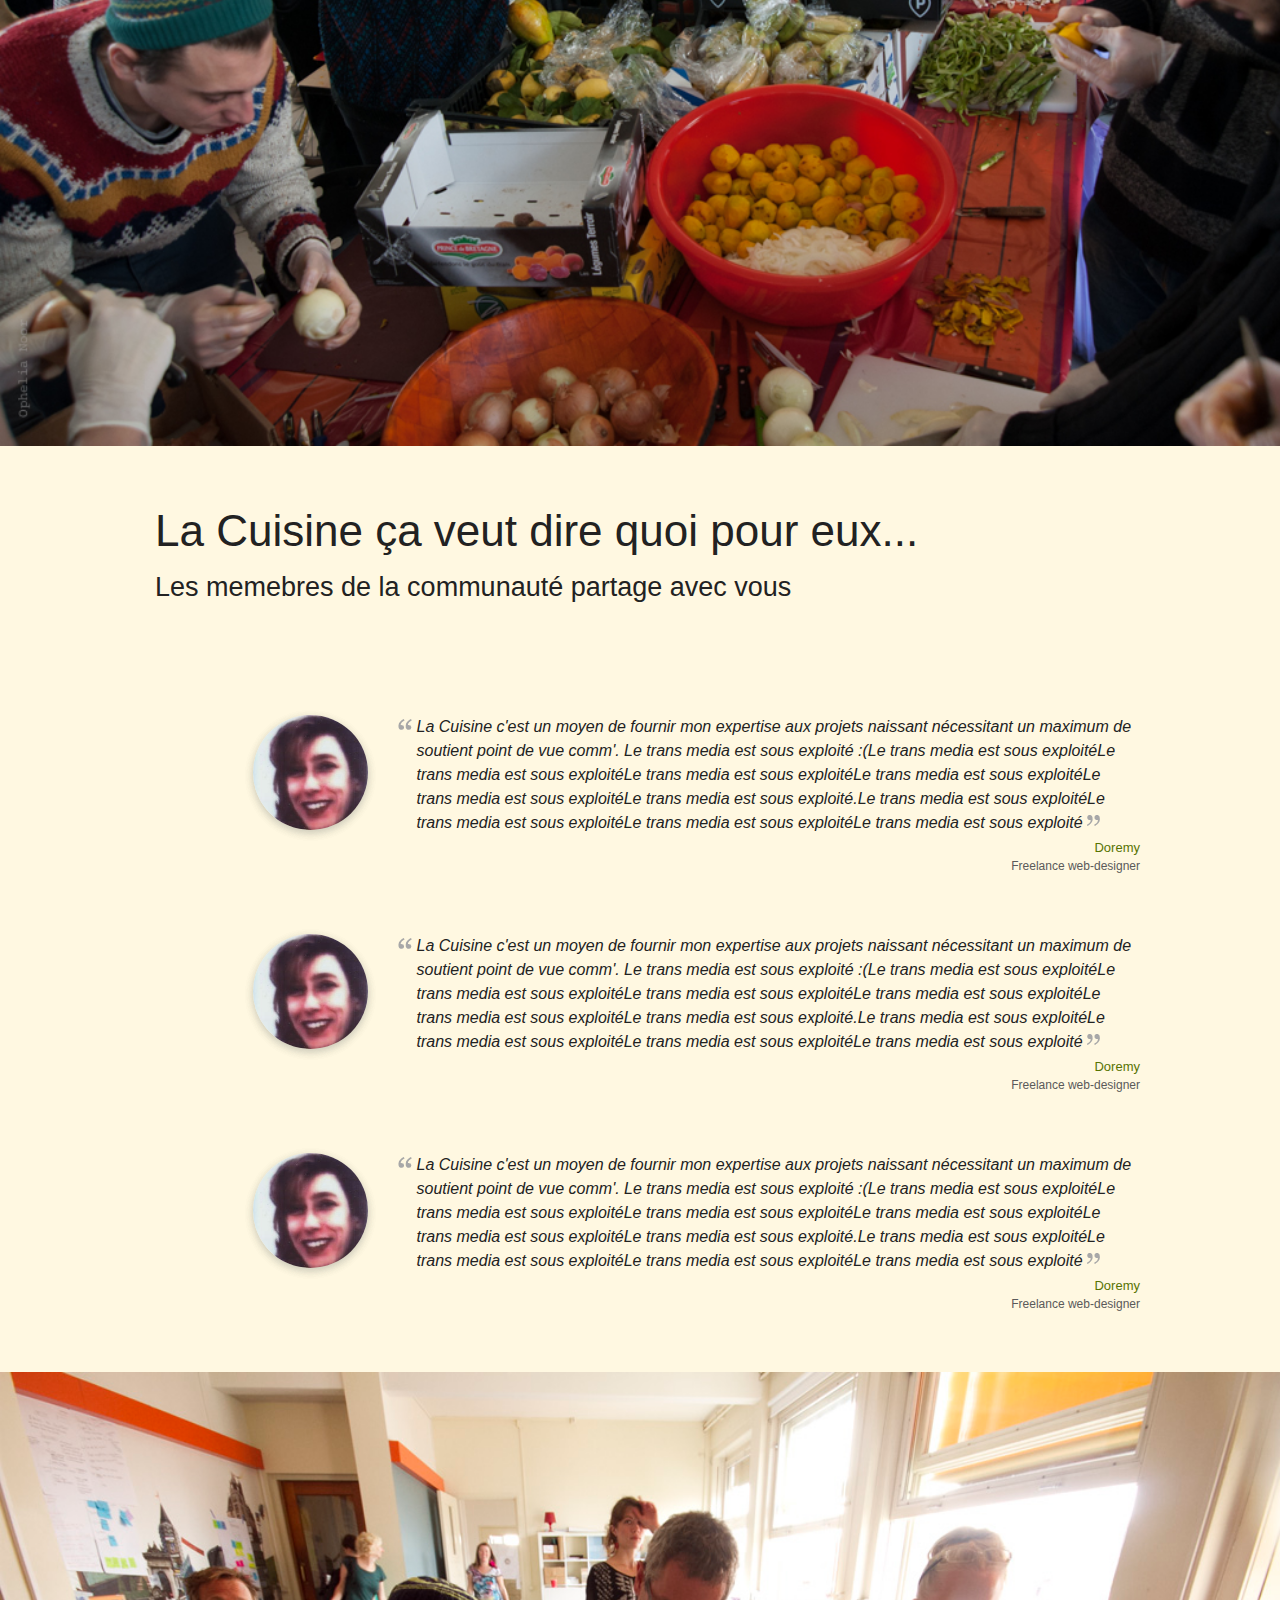
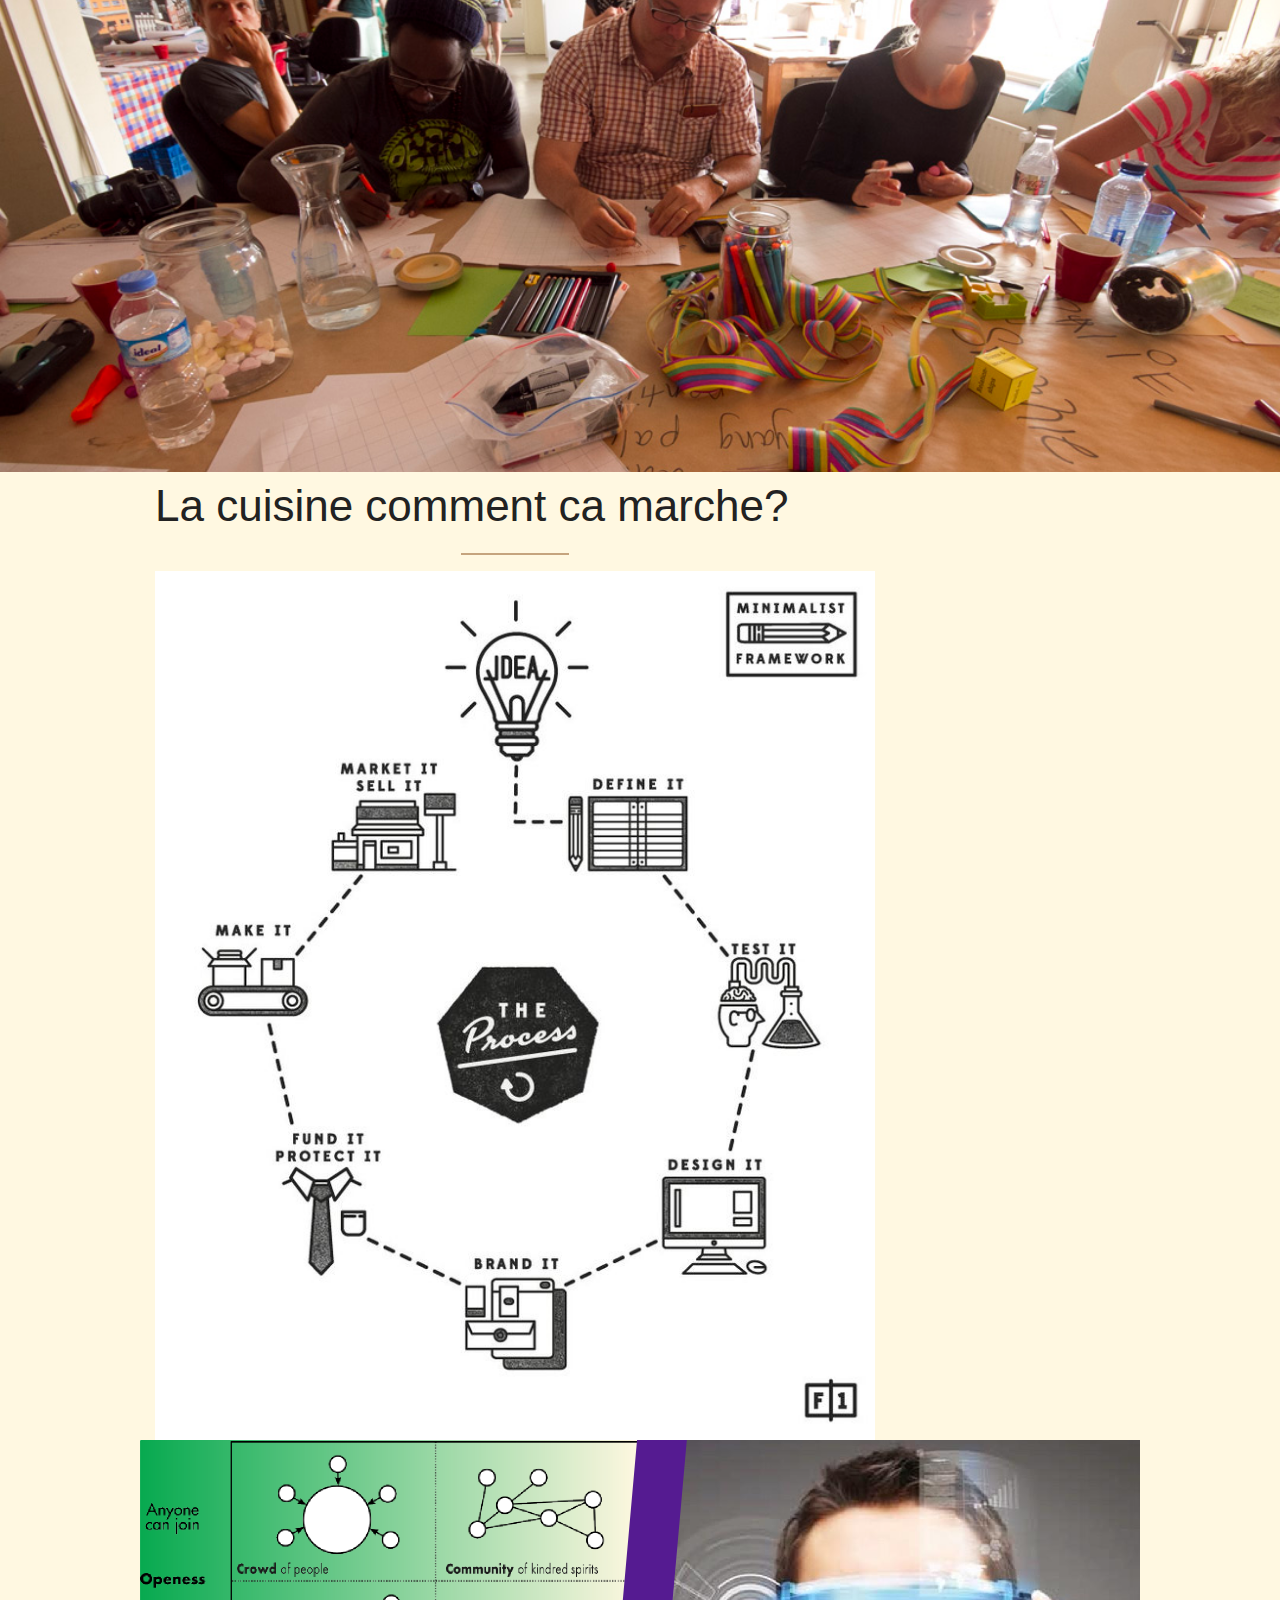
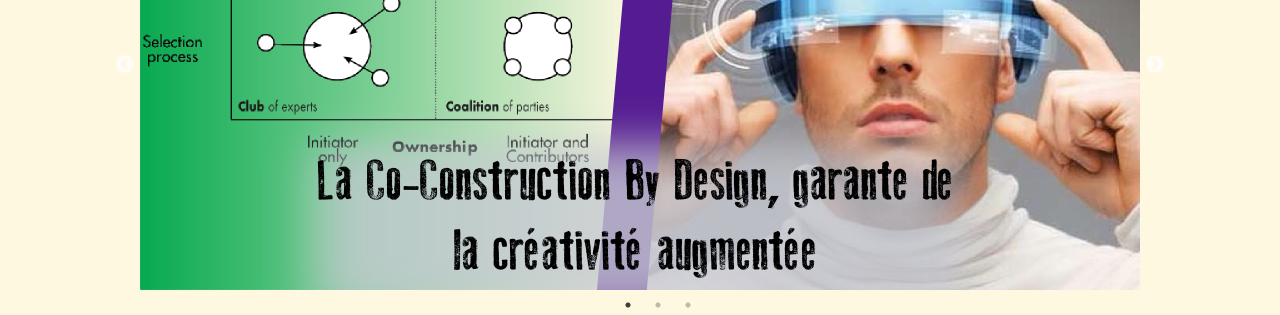
==== commit f51bedc3: "first-part-almost-done" ====
--- a/landing.html
+++ b/landing.html
@@ -11,22 +11,33 @@
 
 <body>
 	<div class="first-part">
-		<div class="row">
-			<div class= "small-6 large-4 columns" id="logo-back">
+<!-- 		<div class="row">
+			<div class= "small-6 large-6 columns" id="logo-back">
 				<div id="logo">
 					<img src="images/logo-la-cuisine.png" >
 				</div>
 			</div>
+		</div> -->
+		<div id="proposition-value-back">
+			<div id="proposition-value-text">
+				<h1>Partageons,</h1>
+				<h1>Innovons,</h1>
+				<h1>Construisons</h1>
+			</div>
+			<div id="proposition-value-object">
+				<h3>des idées, des projets, des rêves, des produits, des services</h3>
+			</div>
+			<div class="show-for-small-only" id="proposition-value-explanation">
+				<p>La co-construction permet d'additionner les compétences et de donner vie à des projets sans argent</p>
+			</div>
+		</div>
+		<div id="logo-la-cuisine">
+			<h1>La Cuisine</h1>
+			<hr></hr>
+			<h3>Facilitateur de co-construction</h3>
 		</div>
 		<div class="row">
-			<div class= "small-12 large-6 columns" id="proposition-value-back">
-				<h1>Ensemble</h1>
-				<h1>Co-construisons</h1>
-				<h1>Le monde de demain avec tout le monde</h1>
-			</div>
-		</div>
-		<div class="row">
-			<div id="first-button">
+			<div class= "small-6 medium-5 large-2 columns" id="first-button">
 				<a class="button" href="#">Je veux mon tablier
 				</a>
 			</div>
@@ -38,6 +49,8 @@
 				<h1>Développons l'entrepreunariat collaboratif</h1>
 				<h3>L'ambition de La Cuisine est que l'on puisse co-construire des projets entrepreunarial !</h3>
 			</div>
+		</div>
+		<div class="row">
 			<div class= "small-12 large-12 columns" id="all-features">
 				<div class= "small-12 large-4 columns" id="feature">
 					<a href="#"> 
@@ -161,62 +174,21 @@
 		<div class="row">
 			<div class= "small-12 large-9 columns">
 				<h1>La cuisine comment ca marche?</h1>
+				<hr class="sep"></hr>
 				<img src="images/flowchart.jpg">
 			</div>
 		</div>
 	</div>
 	<div class="seventh-part">
-		<div class="row">
-			<div class="orbit-container">
-				<ul data-orbit>
-					<li class="active">
-			    		<img src="images/concu.png" alt="slide 1">
-						<div class="orbit-caption">
-						Caption One.
-						</div>
-			  		</li>
-					<li class="active">
-			    		<img src="images/augmented.png" alt="slide 2">
-						<div class="orbit-caption">
-						Caption Two.
-						</div>
-			  		</li>
-			  		<li class="active">
-			    		<img src="images/inclusion.png" alt="slide 3">
-						<div class="orbit-caption">
-						Caption Three.
-						</div>
-			  		</li>
-				</ul>
-				<a class="orbit-prev" href="#"><span></span></a>
-				<a class="orbit-next" href="#"><span></span></a>
-				<div class="orbit-timer paused">
-					<span></span>
-					<div style="width: 19.43%;" class="orbit-progress">
-					</div>
-				</div>
-				<div class="orbit-slide-number">
-					<span>1</span> of <span>3</span>
-				</div>
-				<div class="orbit-bullets-container">
-					<ol class="orbit-bullets">
-						<li class="active" data-orbit-slide="0"></li>
-						<li data-orbit-slide="1"></li>
-						<li data-orbit-slide="2"></li>
-					</ol>
-				</div>
-			</div>
-		</div>	
-	</div>
-	<div><h1>Allez lz LOSC</h1></div>
 
-	<p>This is a Slick test</p>
 
-	<div class="mon_carousel">
-		<div><img src="images/augmented.png" alt="slide1"></div>
-		<div><img src="images/travail.png" alt="slide2"></div>
-		<div><img src="images/inclusion.png" alt="slide3"></div>
-	</div>
+		<div class="row mon_carousel">
+			<div><img src="images/augmented.png" alt="slide1"></div>
+			<div><img src="images/travail.png" alt="slide2"></div>
+			<div><img src="images/inclusion.png" alt="slide3"></div>
+			
+		</div>
+	</div>		
 	
 	<script type="text/javascript" src="jquery-1.11.0.min.js"></script>
 	<script type="text/javascript" src="jquery-migrate-1.2.1.min.js"></script>
--- a/css/stylesheet.css
+++ b/css/stylesheet.css
@@ -1,3 +1,22 @@
+@font-face {
+font-family: 'Trebuchet';
+src: url('/Trebuchet MS.ttf');
+src: local('☺'), url('/Trebuchet MS.ttf') format('Stroke-Bold');
+font-weight: normal;
+font-style: normal;
+} 
+hr.sep {
+    display: block;
+    width: 15%;
+    margin: 1em auto;
+    border: 1px solid #C5A47E;
+    -webkit-transition: width 1s; /* For Safari 3.1 to 6.0 */
+    transition: width 1s;
+}
+div.sixth-part:hover hr.sep{
+  width: 55%;
+ }
+
 .grid {
     max-width: 1400px;
     padding-left: 4em;
@@ -25,21 +44,90 @@
     max-width: 100%;
     max-height: 100%;
 }
+#logo-la-cuisine{
+  position: absolute;
+  float: right;
+  bottom: 45%;
+  right:5%;
+  max-width: 50%;
+  background: rgba(98, 55, 125, 0.3);
+}
+#logo-la-cuisine h1{
+  max-width: 100%;
+  font-size: 8vw;
+  text-shadow: #045528 1px 1px 1px;
+  font: trebuchet ms;
+  line-height: 75%;
+  color: white;
+}
+#logo-la-cuisine h3{
+  max-width: 100%;
+  font-size: 3vw;
+  text-shadow: #045528 1px 1px 1px;
+  font-style: italic;
+  line-height: 75%;
+  color: white;
+}
 #proposition-value-back {
+    position:absolute;
+    top:0%;
+    left: 0%;
+    max-width: 50%;
+    min-height: 50%;
     padding: 12px 24px;
-    border: 1px solid #068740;
+    border: 1px solid #5C5C5C;
     border-radius: 8px;
-    background-color: rgba(170, 75, 255, 0.7);
+    background-color: rgba(92, 92, 92, 0.7);
+}
+#proposition-value-text{
+  padding-top: 5%;
+  margin-left: auto;
+  margin-right: auto;
+  position: relative;
+  max-width: 100%;
+  word-wrap:break-word;
+}
+#proposition-value-text h1{
+  max-width: 100%;
+  font-size: 6vw;
+  text-shadow: #045528 1px 1px 1px;
+  font: trebuchet ms;
+  line-height: 75%;
+  color: white;
+}
+#proposition-value-object{
+  padding-top: 3%;
+  margin-left: auto;
+  margin-right: auto;
+  position: relative;
+  max-width: 100%;
+  word-wrap:break-word;
+}
+#proposition-value-object h3{
+  max-width: 100%;
+  font-size: 4vw;
+  text-shadow: #045528 1px 1px 1px;
+  font: trebuchet ms;
+  line-height: 100%;
+  color: #CCCA14;
+}
+#proposition-value-explanation{
+  margin-top: 20%;
+  max-width: 100%;
+  font-size: 4vw;
+  font: trebuchet ms;
+  line-height: 100%;
 }
 
 #first-button{
-     position:relative;
-     top:50%;
+     position:absolute;
+     top:80%;
      left:25%;
+
 }
 .first-part {
    background-image: url(../images/landing2.jpg);    
-   background-position: center bottom; /*Positioning*/
+   background-position: right center; /*Positioning*/
    background-repeat: no-repeat; /*Prevent showing multiple background images*/
    background-size: cover;
    opacity:1;
@@ -67,6 +155,9 @@
     }
 
 .button {
+    position: absolute;
+    left: 0px;
+    right: 0px;
     display: inline-block;
     text-align: center;
     vertical-align: middle;
@@ -78,7 +169,7 @@
     background: -moz-linear-gradient(top, #09e66c, #04b252);
     background: linear-gradient(to bottom, #09e66c, #04b252);
     text-shadow: #045528 1px 1px 1px;
-    font: italic normal normal 28px trebuchet ms;
+    font: italic normal normal 1.6em trebuchet ms;
     color: #ffffff;
     text-decoration: none;
 }
